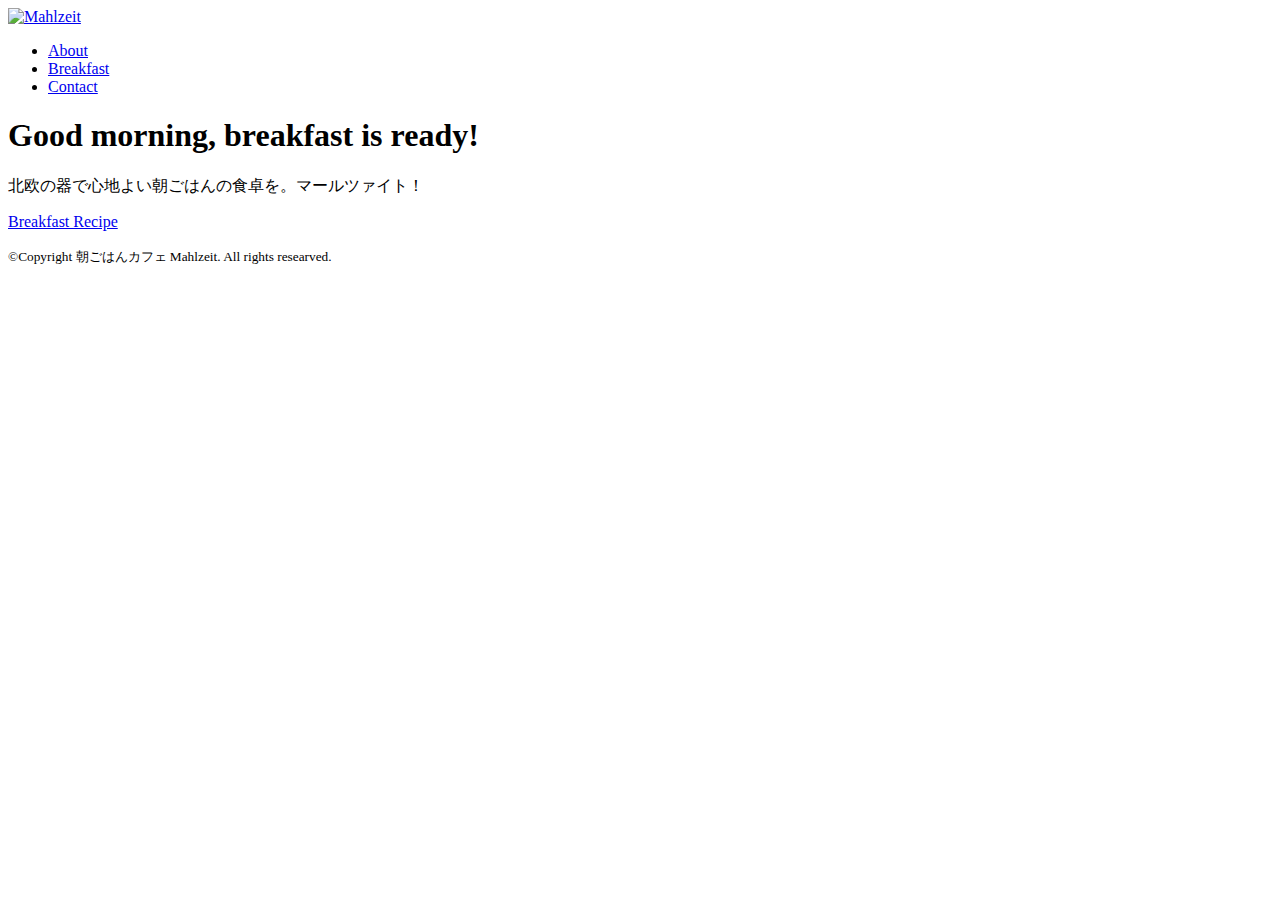
==== index.html @ fe408bad "Create index.html" ====
<!DOCTYPE html>
<html>
<head>
<meta charset="UTF-8">
<meta name="viewport" content="width=device-width,initial-scale=1">
<title>朝ごはんカフェ Mahlzeit</title>
<link href="https://fonts.googleapis.com/css2?family=Bitter:wght@400;700&display=swap" rel="stylesheet">
<link href="css/style.css" rel="stylesheet">
<link href="favicon.ico" rel="shortcut icon">
</head>
<body id="index">
  
  <!-- header始まり -->
  <header>
    <div class="logo">
      <a href="index.html"><img src="images/logo-b.png" alt="Mahlzeit"></a>
    </div>
    <nav>
      <ul class="global-nav">
        <li><a href="about.html">About</a></li>
        <li><a href="photo.html">Breakfast</a></li>
        <li><a href="contact.html">Contact</a></li>
      </ul>
    </nav>
  </header>
  <!-- header終わり -->
  
  <!-- wrap始まり -->  
  <div id="wrap">
    <div class="content">
      <h1>Good morning, breakfast is ready!</h1>
      <p>北欧の器で心地よい朝ごはんの食卓を。マールツァイト！</p>
      <p class="btn"><a href="menu.html">Breakfast Recipe</a></p>
    </div>
  </div>
  <!-- wrap終わり -->
  
  <!-- footer始まり -->
  <footer>
    <small>&copy;Copyright 朝ごはんカフェ Mahlzeit. All rights researved.</small>
  </footer>
  <!-- footer終わり -->
  
</body>
</html>
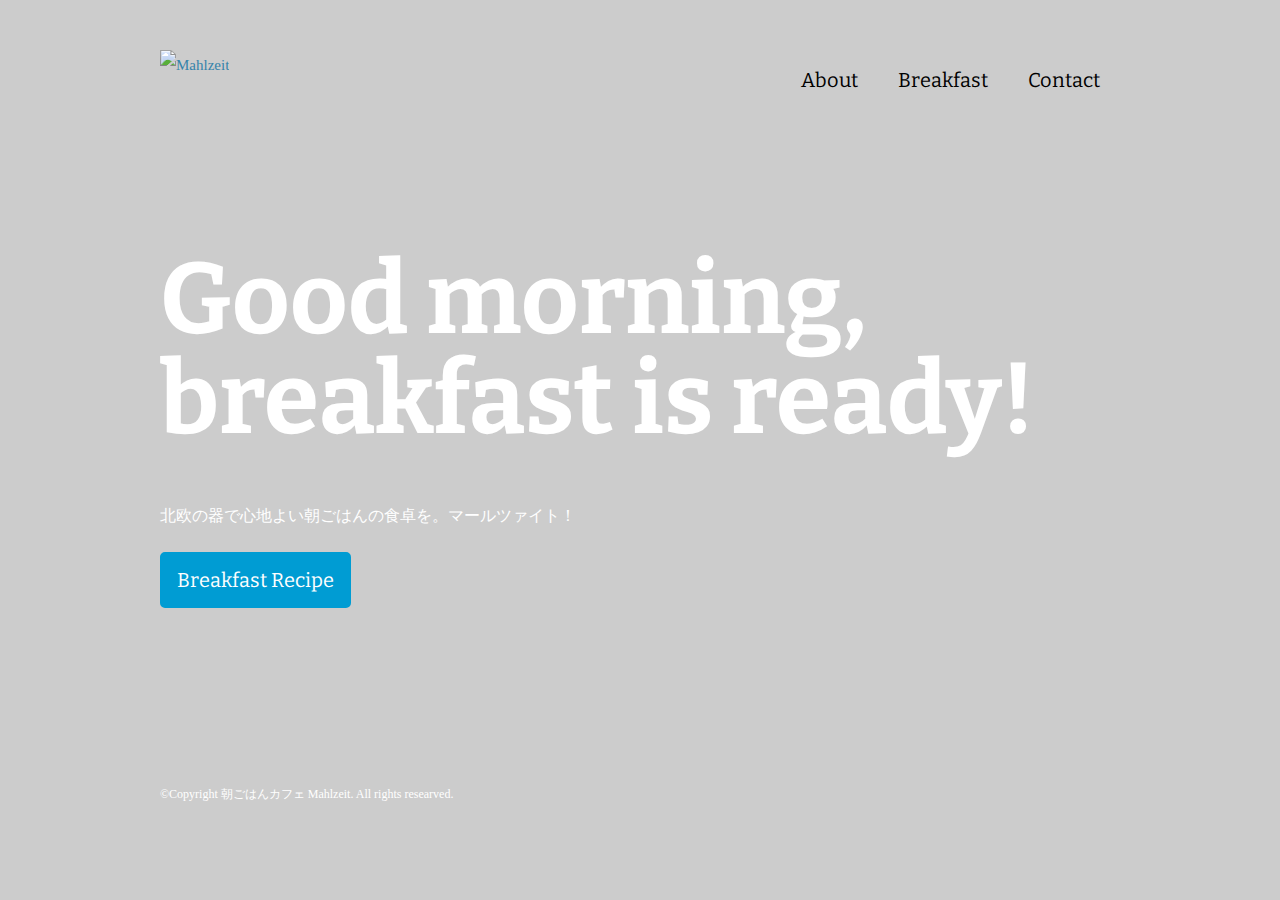
==== commit 405d1843: "Update index.html" ====
--- a/index.html
+++ b/index.html
@@ -5,7 +5,7 @@
 <meta name="viewport" content="width=device-width,initial-scale=1">
 <title>朝ごはんカフェ Mahlzeit</title>
 <link href="https://fonts.googleapis.com/css2?family=Bitter:wght@400;700&display=swap" rel="stylesheet">
-<link href="css/style.css" rel="stylesheet">
+<link href="style.css" rel="stylesheet">
 <link href="favicon.ico" rel="shortcut icon">
 </head>
 <body id="index">
--- a/style.css
+++ b/style.css
@@ -0,0 +1,428 @@
+@charset "utf-8";
+
+body {
+  margin: 0;
+  padding: 0;
+  background-color: #cccccc;
+  color: #333333;
+  font-size: 15px;
+  line-height: 2;
+}
+
+p,h1,h2,h3,h4,h5,h6 {
+  margin-top: 0;
+}
+
+img {
+  vertical-align: bottom;
+}
+
+ul {
+  margin: 0;
+  padding: 0;
+}
+
+a {
+  color: #3583aa;
+  text-decoration: none;
+}
+
+a:visited {
+  color: #788d98;
+}
+
+a:hover {
+  text-decoration: underline;
+}
+
+header {
+  width: 960px;
+  height: 100px;
+  margin: 0 auto;
+}
+
+.logo {
+  float: left;
+  margin-top: 50px;
+}
+
+.global-nav {
+  float: right;
+  margin-top: 60px;
+}
+
+.global-nav li {
+  float: left;
+  margin: 0 20px;
+  font-size: 20px;
+  list-style: none;
+  font-family: 'Bitter', serif;
+}
+
+.global-nav li a {
+  color: #000000;
+}
+
+.global-nav li a:hover {
+  border-bottom: 2px solid #ffffff;
+  padding-bottom: 3px;
+  text-decoration: none;
+}
+
+#wrap {
+  clear: both;
+  background-color: #ffffff;
+  margin-top: 220px;
+  padding: 35px 0;
+}
+
+.content {
+  width: 960px;
+  margin: 0 auto;
+}
+
+footer {
+  text-align: center;
+  color: #ffffff;
+  padding: 20px 0;
+  background-color: #767671;
+}
+
+footer small {
+  font-size: 12px;
+}
+
+#index h1 {
+  font-size: 100px;
+  line-height: 1;
+  color: #ffffff;
+  font-family: 'Bitter', serif;
+  margin-bottom: 50px;
+  border: none;
+}
+
+#index .content {
+  margin-top: 150px;
+  background-color: transparent;
+}
+
+#index p {
+  font-size: 16px;
+  color: #ffffff;
+}
+
+.btn a {
+  background-color: #009cd3;
+  color: #ffffff;
+  font-size: 20px;
+  font-family: 'Bitter', serif;
+  width: 185px;
+  display: block;
+  text-align: center;
+  line-height: 50px;
+  margin-top: 20px;
+  border-radius: 5px;
+  border: 3px solid #009cd3;
+}
+
+.btn a:hover {
+  text-decoration: none;
+  background-color: #ffffff;
+  color: #009cd3;
+}
+
+#index footer {
+  width: 960px;
+  margin: 150px auto 0 auto;
+  text-align: left;
+  background-color: transparent;
+}
+
+#index {
+  background-image: url(../images/bg-index-b.JPG);
+  background-repeat: no-repeat;
+  background-position: center center;
+  background-attachment: fixed;
+  background-size: cover;
+  margin: 0 auto 0 auto;
+}
+
+#about {
+  background-image: url(../images/bg-index-b.JPG);
+  background-repeat: no-repeat;
+  background-position: center top;
+  background-attachment: fixed;
+  background-size: 100% auto;
+}
+
+.main-center {
+  width: 940px;
+  margin: 0 auto;
+}
+
+h1 {
+  font-family: 'Bitter', serif;
+  font-size: 36px;
+  border-bottom: 1px solid #cccccc;
+}
+
+h2 {
+  font-family: 'Bitter', serif;
+  font-size: 24px;
+}
+
+.icon:before {
+  content: "";
+  padding-right: 10px;
+  border-left: 7px solid #9cb4a4;
+}
+
+#about .profile-txt {
+  width: 540px;
+  float: left;
+}
+
+#about .profile-txt span {
+  font-weight: bold;
+}
+
+#about .profile-image {
+  float: right;
+}
+
+.clearfix:after {
+  content:"";
+  display:block;
+  clear: both;
+}
+
+section {
+  margin-bottom: 35px;
+}
+
+#about .career th {
+  width: 240px;
+  background-color: #f0f0f0;
+  padding: 12px 0;
+  border: 1px solid #cccccc;
+}
+
+#about .career td {
+  width: 660px;
+  padding: 12px 0 12px 40px;
+  border: 1px solid #cccccc;
+}
+
+table {
+  border-spacing: 0;
+  border-collapse: collapse;
+}
+
+#index #wrap {
+  background-color: transparent;
+  margin-top: 0;
+  padding: 0;
+}
+
+#photo {
+  background-image: url(../images/bg-index-b.JPG);
+  background-repeat: no-repeat;
+  background-position: center top;
+  background-attachment: fixed;
+  background-size: 100% auto;
+}
+
+.main {
+  width: 700px;
+  margin: 0 10px;
+  float: left;
+}
+
+.sidebar {
+  width: 200px;
+  margin: 0 10px 0 30px;
+  float: right;
+  font-family: 'Bitter', serif;
+}
+
+a img:hover {
+  opacity: 0.8;
+}
+
+.sidebar h2 {
+  margin-bottom: 10px;
+}
+
+.sidebar ul {
+  font-size: 16px;
+  margin-left: 20px;
+}
+
+.sidebar ul a {
+  color: #333333;
+}
+
+#breakfast {
+  background-image: url(../images/bg-index-b.JPG);
+  background-repeat: no-repeat;
+  background-position: center top;
+  background-attachment: fixed;
+  background-size: 100% auto;
+}
+
+#breakfast .photograph-list li {
+  float: left;
+  list-style: none;
+  margin: 0 20px 15px 0;
+}
+
+#breakfast .photograph-list li:nth-child(3n){
+  margin-right: 0;
+}
+
+#menu {
+  background-image: url(../images/bg-index-b.JPG);
+  background-repeat: no-repeat;
+  background-position: center top;
+  background-attachment: fixed;
+  background-size: 100% auto;
+}
+
+#menu .photograph-list li {
+  float: left;
+  list-style: none;
+  margin: 0 20px 15px 0;
+}
+
+#menu .photograph-list li:nth-child(3n){
+  margin-right: 0;
+}
+
+#contact {
+  background-image: url(../images/bg-index-b.JPG);
+  background-repeat: no-repeat;
+  background-position: center top;
+  background-attachment: fixed;
+  background-size: 100% auto;
+}
+
+#contact .access table {
+  float: left;
+}
+
+#contact .access th,
+#contact .access td {
+  text-align: left;
+  vertical-align: top;
+  line-height: 2.5;
+}
+
+#contact .access td {
+  padding-left: 30px;
+}
+
+#contact .access iframe {
+  width: 460px;
+  float: right;
+}
+
+@media screen and (max-width:600px) {
+/* 画面サイズが600px以下の場合に適用 */
+  
+  body {
+    font-size: 3.5vw;
+  }
+  
+  h1 {
+    font-size: 7.2vw;
+  }
+  
+  h2 {
+    font-size: 6vw;
+  }
+  
+  header {
+    width: auto;
+    margin: 0 5%;
+  }
+  
+  .logo {
+    float: none;
+    margin-top: 60px;
+    text-align: center;
+  }
+  
+  .global-nav {
+    float: none;
+    margin-top: 40px;
+    text-align: center;
+  }
+  
+  .global-nav li {
+    display: inline;
+    float: none;
+    margin: 0 8px;
+  }
+  
+  #wrap {
+    margin-top: 40px;
+    padding: 35px 0 0;
+  }
+  
+  #index #wrap {
+    margin-top: 0;
+    padding: 0;
+  }
+  
+  .content {
+    width: 100%;
+  }
+  
+  .main {
+    float: none;
+    width: auto;
+    margin: 0 5%;
+  }
+  
+  .main-center {
+    float: none;
+    width: auto;
+    margin: 0 5%;
+  }
+  
+  h2 img {
+    max-width: 100%;
+  }
+  
+  #photo {
+    background-image: url(../images/bg-index-b-sp.JPG);
+  }
+
+  #about {
+    background-image: url(../images/bg-index-b-sp.JPG);
+  }
+  
+  #contact {
+    background-image: url(../images/bg-index-b-sp.JPG);
+  }
+  
+  #menu {
+    background-image: url(../images/bg-index-b-sp.JPG);
+  }
+
+  #breakfast {
+    background-image: url(../images/bg-index-b-sp.JPG);
+  }
+
+  #index {
+    background-image: url(../images/bg-index-b-sp.JPG);
+  }
+    
+  .sidebar {
+    width: auto;
+    float: none;
+    margin: 0;
+    padding: 30px 10% 10px;
+    background-color: #f7f6f4;
+  }
+}
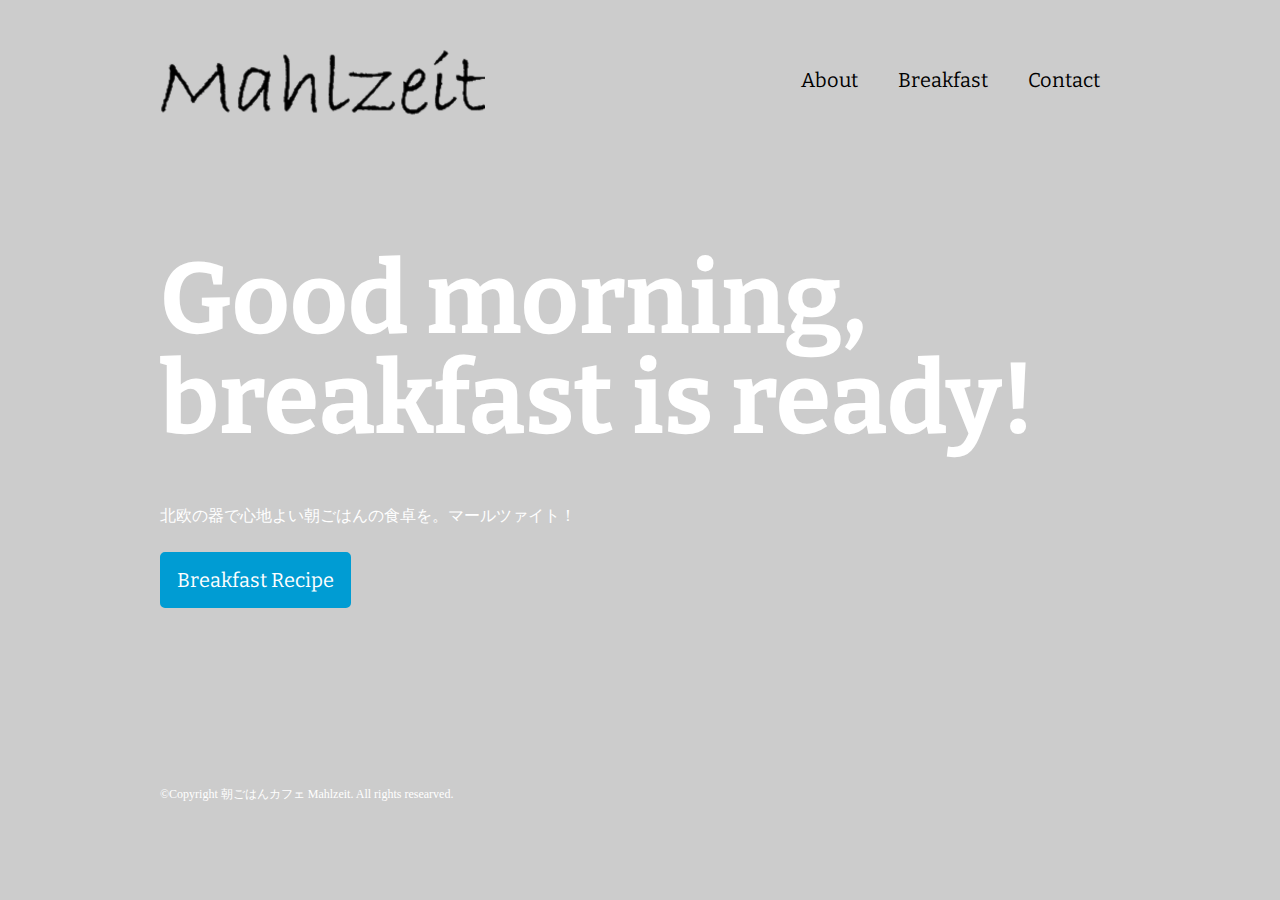
==== commit 4639d0a9: "Update index.html" ====
--- a/index.html
+++ b/index.html
@@ -13,7 +13,7 @@
   <!-- header始まり -->
   <header>
     <div class="logo">
-      <a href="index.html"><img src="images/logo-b.png" alt="Mahlzeit"></a>
+      <a href="index.html"><img src="logo-b.png" alt="Mahlzeit"></a>
     </div>
     <nav>
       <ul class="global-nav">
